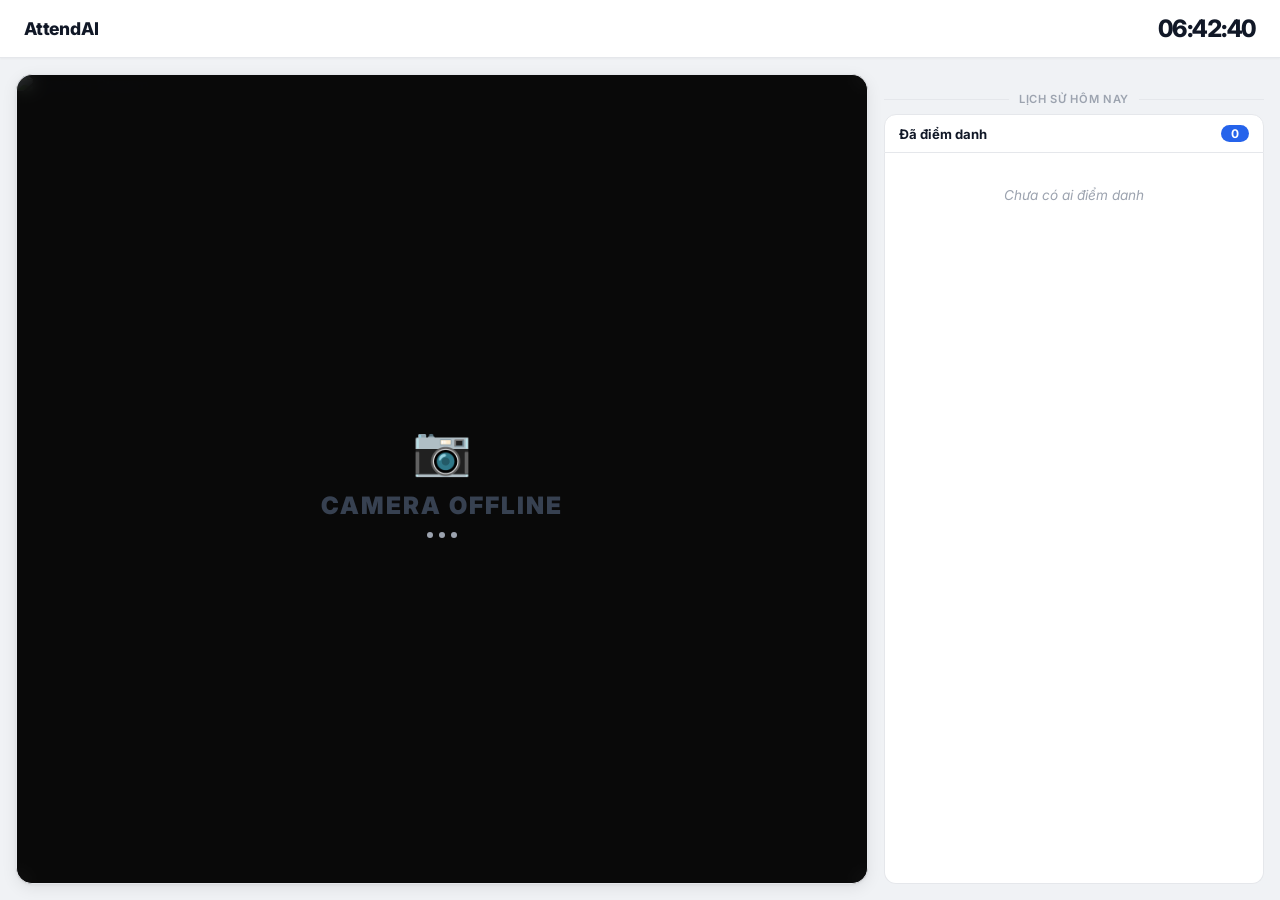
==== frontend/kiosk/index.html @ 1f4bd06a "Initial commit: AttendAI complete system" ====
<!DOCTYPE html>
<html lang="vi">
<head>
  <meta charset="UTF-8"/>
  <meta name="viewport" content="width=device-width,initial-scale=1.0"/>
  <title>Điểm Danh</title>
  <meta name="description" content="Hệ thống điểm danh tự động bằng nhận diện khuôn mặt AI"/>
  <link href="https://fonts.googleapis.com/css2?family=Inter:wght@400;500;600;700;800;900&display=swap" rel="stylesheet"/>
  <link rel="stylesheet" href="kiosk.css"/>
</head>
<body>

<!-- ═══ TOPBAR ═══════════════════════════════════════════ -->
<header class="topbar" id="topbar">
  <div class="topbar-left">
    <div>
      <div class="logo-title">AttendAI</div>
    </div>
  </div>
  <div class="topbar-right">
    <div class="clock" id="clock">--:--:--</div>
  </div>
</header>

<!-- ═══ MAIN LAYOUT ═════════════════════════════════════ -->
<main class="kiosk-main">

  <!-- ── Camera Panel (LEFT) ─────────────────────────── -->
  <section class="cam-section">
    <div class="cam-frame" id="camFrame">
      <img id="camImg" src="/api/camera/stream" alt="Camera Stream"/>
      <canvas id="bboxCanvas"></canvas>

      <!-- Overlay: waiting -->
      <div class="cam-waiting" id="camWaiting">
        <div class="cam-waiting-icon">📷</div>
        <p style="font-weight:900; font-size:1.5rem; letter-spacing: 2px;">CAMERA OFFLINE</p>
        <div class="cam-waiting-dots"><span></span><span></span><span></span></div>
      </div>

    </div>
  </section>

  <!-- ── Attendance Panel (RIGHT) ────────────────────── -->
  <aside class="att-panel">

    <!-- Success Drop-Face Card (hidden by default) -->
    <div class="drop-card" id="dropCard">
      <div class="drop-inner" id="dropInner">
        <div class="drop-check">
          <svg viewBox="0 0 52 52" class="drop-check-svg">
            <circle cx="26" cy="26" r="25" fill="none" stroke="currentColor" stroke-width="2"/>
            <path fill="none" stroke="currentColor" stroke-width="3" stroke-linecap="round" stroke-linejoin="round" d="M14.1 27.2l7.1 7.2 16.7-16.8"/>
          </svg>
        </div>
        <div class="drop-avatar-wrap">
          <img id="dropAvatar" class="drop-avatar" src="" alt=""/>
          <div class="drop-avatar-fallback" id="dropAvatarFallback">👤</div>
        </div>
        <div class="drop-name" id="dropName">—</div>
        <div class="drop-code" id="dropCode">—</div>
        <div class="drop-time" id="dropTime">--:--:--</div>
        <div class="drop-conf" id="dropConf">
          <div class="drop-conf-bar"><div class="drop-conf-fill" id="dropConfFill"></div></div>
          <span id="dropConfTxt">0%</span>
        </div>
        <div class="drop-status" id="dropStatus">Điểm danh thành công</div>
      </div>
    </div>



    <!-- Divider -->
    <div class="att-divider">
      <span class="att-divider-line"></span>
      <span class="att-divider-text">Lịch sử hôm nay</span>
      <span class="att-divider-line"></span>
    </div>

    <!-- Check-in list -->
    <div class="att-list-header">
      <span>Đã điểm danh</span>
      <span class="att-count" id="attCount">0</span>
    </div>
    <div class="att-list" id="attList">
      <div class="att-empty" id="attEmpty">Chưa có ai điểm danh</div>
    </div>
  </aside>

</main>

<!-- ═══ TOAST ═══════════════════════════════════════════ -->
<div class="toast" id="toast"></div>

<script src="kiosk.js"></script>
</body>
</html>
---- frontend/kiosk/kiosk.css ----
/* ═══════════════════════════════════════════════════════════
   kiosk.css — AttendAI Kiosk · Clean Light Production Theme
   Chỉ hiển thị: Camera (trái) + Điểm danh (phải)
═══════════════════════════════════════════════════════════ */

*, *::before, *::after { box-sizing: border-box; margin: 0; padding: 0; }

:root {
  /* ── Surface ── */
  --bg:          #F0F2F5;
  --surface:     #FFFFFF;
  --surface-2:   #F8F9FB;
  --border:      #E5E7EB;
  --border-md:   #D1D5DB;

  /* ── Text ── */
  --text:        #111827;
  --text-sub:    #6B7280;
  --text-faint:  #9CA3AF;

  /* ── Colors ── */
  --green:       #059669;
  --green-bg:    #ECFDF5;
  --green-bd:    #A7F3D0;
  --green-glow:  rgba(5, 150, 105, .15);

  --blue:        #2563EB;
  --blue-bg:     #EFF6FF;
  --blue-bd:     #BFDBFE;

  --red:         #DC2626;
  --red-bg:      #FEF2F2;

  --amber:       #D97706;
  --amber-bg:    #FFFBEB;

  --cyan:        #0891B2;

  /* ── Sizing ── */
  --radius-sm:   8px;
  --radius:      12px;
  --radius-lg:   16px;
  --shadow-sm:   0 1px 2px rgba(0,0,0,.04);
  --shadow:      0 2px 8px rgba(0,0,0,.06), 0 0 1px rgba(0,0,0,.08);
  --shadow-md:   0 4px 16px rgba(0,0,0,.08), 0 1px 3px rgba(0,0,0,.06);
  --shadow-lg:   0 8px 32px rgba(0,0,0,.10), 0 2px 6px rgba(0,0,0,.06);

  --topbar-h:    58px;
  --statusbar-h: 32px;
}

html, body {
  height: 100%;
  overflow: hidden;
}

body {
  font-family: 'Inter', system-ui, -apple-system, sans-serif;
  background: var(--bg);
  color: var(--text);
  display: flex;
  flex-direction: column;
  -webkit-font-smoothing: antialiased;
  -moz-osx-font-smoothing: grayscale;
}

/* ── Scrollbar ──────────────────────────────────────────── */
::-webkit-scrollbar { width: 4px; }
::-webkit-scrollbar-track { background: transparent; }
::-webkit-scrollbar-thumb { background: var(--border-md); border-radius: 99px; }
::-webkit-scrollbar-thumb:hover { background: var(--text-faint); }


/* ═══════════════════════════════════════════════════════════
   TOPBAR
═══════════════════════════════════════════════════════════ */
.topbar {
  height: var(--topbar-h);
  flex-shrink: 0;
  background: var(--surface);
  border-bottom: 1px solid var(--border);
  display: flex;
  align-items: center;
  justify-content: space-between;
  padding: 0 24px;
  box-shadow: var(--shadow-sm);
  z-index: 10;
}

.topbar-left {
  display: flex;
  align-items: center;
  gap: 12px;
}

.logo-mark {
  width: 40px; height: 40px;
  background: linear-gradient(135deg, #2563EB, #7C3AED);
  border-radius: 10px;
  display: flex; align-items: center; justify-content: center;
  font-size: 1.3rem;
  box-shadow: 0 2px 8px rgba(37, 99, 235, .25);
}

.logo-title {
  font-size: 1.1rem;
  font-weight: 800;
  color: var(--text);
  letter-spacing: -.01em;
}

.logo-sub {
  font-size: .75rem;
  color: var(--text-sub);
  margin-top: 1px;
}

.topbar-right {
  display: flex;
  align-items: center;
  gap: 14px;
}

.session-pill {
  display: flex;
  align-items: center;
  gap: 7px;
  background: var(--green-bg);
  border: 1px solid var(--green-bd);
  border-radius: 99px;
  padding: 5px 14px;
  font-size: .78rem;
  font-weight: 600;
  color: var(--green);
}

.pulse-dot {
  width: 7px; height: 7px;
  border-radius: 50%;
  background: var(--green);
  animation: pulse 1.6s ease-in-out infinite;
}

@keyframes pulse {
  0%, 100% { opacity: 1; transform: scale(1); }
  50% { opacity: .4; transform: scale(1.3); }
}

.clock {
  font-size: 1.5rem;
  font-weight: 800;
  color: var(--text);
  font-variant-numeric: tabular-nums;
  letter-spacing: -.02em;
}


/* ═══════════════════════════════════════════════════════════
   MAIN LAYOUT — Camera (left) + Attendance (right)
═══════════════════════════════════════════════════════════ */
.kiosk-main {
  flex: 1;
  display: grid;
  grid-template-columns: 1fr 380px;
  gap: 16px;
  padding: 16px;
  overflow: hidden;
  min-height: 0;
}


/* ═══════════════════════════════════════════════════════════
   CAMERA SECTION
═══════════════════════════════════════════════════════════ */
.cam-section {
  display: flex;
  flex-direction: column;
  min-height: 0;
}

.cam-frame {
  position: relative;
  flex: 1;
  background: #0a0a0a;
  border-radius: var(--radius-lg);
  overflow: hidden;
  border: 1px solid var(--border);
  box-shadow: var(--shadow-md);
}

.cam-frame img {
  width: 100%;
  height: 100%;
  object-fit: cover;
  display: block;
}

#bboxCanvas {
  position: absolute;
  top: 0; left: 0;
  width: 100%; height: 100%;
  pointer-events: none;
}

/* Camera waiting overlay */
.cam-waiting {
  position: absolute;
  inset: 0;
  display: flex;
  flex-direction: column;
  align-items: center;
  justify-content: center;
  gap: 12px;
  background: rgba(10, 10, 10, .85);
  backdrop-filter: blur(8px);
  color: #9CA3AF;
  z-index: 5;
  transition: opacity .4s ease;
}

.cam-waiting.hidden {
  opacity: 0;
  pointer-events: none;
}

.cam-waiting-icon {
  font-size: 3rem;
  animation: float 3s ease-in-out infinite;
}

@keyframes float {
  0%, 100% { transform: translateY(0); }
  50% { transform: translateY(-6px); }
}

.cam-waiting p {
  font-size: 2.5rem;
  font-weight: 900;
  color: #374151;
  text-transform: uppercase;
  letter-spacing: 4px;
}

.cam-waiting-dots {
  display: flex;
  gap: 6px;
}

.cam-waiting-dots span {
  width: 6px; height: 6px;
  border-radius: 50%;
  background: var(--text-faint);
  animation: dotPulse 1.2s ease-in-out infinite;
}
.cam-waiting-dots span:nth-child(2) { animation-delay: .2s; }
.cam-waiting-dots span:nth-child(3) { animation-delay: .4s; }

@keyframes dotPulse {
  0%, 100% { opacity: .3; transform: scale(.8); }
  50% { opacity: 1; transform: scale(1.2); }
}

/* Camera HUD (bottom bar overlay) */
.cam-hud {
  position: absolute;
  bottom: 0; left: 0; right: 0;
  padding: 8px 16px;
  background: linear-gradient(transparent, rgba(0,0,0,.6));
  display: flex;
  align-items: center;
  justify-content: space-between;
  font-size: .78rem;
  font-weight: 500;
  color: rgba(255,255,255,.8);
  z-index: 4;
}


/* ═══════════════════════════════════════════════════════════
   ATTENDANCE PANEL (RIGHT)
═══════════════════════════════════════════════════════════ */
.att-panel {
  display: flex;
  flex-direction: column;
  gap: 0;
  min-height: 0;
  overflow: hidden;
}

/* ── Drop-Face Success Card ─────────────────────────────── */
.drop-card {
  background: var(--surface);
  border: 1px solid var(--border);
  border-radius: var(--radius-lg);
  box-shadow: var(--shadow-md);
  overflow: hidden;
  margin-bottom: 12px;
  opacity: 0;
  transform: translateY(-12px) scale(.96);
  max-height: 0;
  transition: all .45s cubic-bezier(.4, 0, .2, 1);
  pointer-events: none;
}

.drop-card.visible {
  opacity: 1;
  transform: translateY(0) scale(1);
  max-height: 400px;
  pointer-events: auto;
}

.drop-inner {
  display: flex;
  flex-direction: column;
  align-items: center;
  padding: 24px 20px 20px;
  gap: 6px;
}

/* Check animation */
.drop-check {
  width: 48px; height: 48px;
  color: var(--green);
  margin-bottom: 4px;
}

.drop-check-svg {
  width: 100%; height: 100%;
}

.drop-check-svg circle {
  stroke-dasharray: 166;
  stroke-dashoffset: 166;
  animation: circleIn .6s .15s cubic-bezier(.65,0,.45,1) forwards;
}

.drop-check-svg path {
  stroke-dasharray: 48;
  stroke-dashoffset: 48;
  animation: checkIn .35s .5s cubic-bezier(.65,0,.45,1) forwards;
}

@keyframes circleIn {
  to { stroke-dashoffset: 0; }
}
@keyframes checkIn {
  to { stroke-dashoffset: 0; }
}

/* Avatar */
.drop-avatar-wrap {
  width: 72px; height: 72px;
  border-radius: 50%;
  border: 3px solid var(--green-bd);
  overflow: hidden;
  background: var(--surface-2);
  display: flex;
  align-items: center;
  justify-content: center;
  box-shadow: 0 4px 12px var(--green-glow);
  margin-top: 4px;
  position: relative;
}

.drop-avatar {
  width: 100%; height: 100%;
  object-fit: cover;
  display: none;
}

.drop-avatar.loaded {
  display: block;
}

.drop-avatar-fallback {
  font-size: 2rem;
  color: var(--text-faint);
  position: absolute;
}

.drop-avatar.loaded ~ .drop-avatar-fallback {
  display: none;
}

.drop-name {
  font-size: 1.15rem;
  font-weight: 800;
  color: var(--text);
  margin-top: 6px;
  text-align: center;
  line-height: 1.2;
}

.drop-code {
  font-family: 'SF Mono', 'Consolas', monospace;
  font-size: .82rem;
  font-weight: 600;
  color: var(--blue);
  background: var(--blue-bg);
  border: 1px solid var(--blue-bd);
  padding: 2px 12px;
  border-radius: 99px;
}

.drop-time {
  font-size: .85rem;
  font-weight: 600;
  color: var(--text-sub);
  font-variant-numeric: tabular-nums;
}

/* Confidence bar */
.drop-conf {
  display: flex;
  align-items: center;
  gap: 8px;
  width: 100%;
  max-width: 200px;
  margin-top: 2px;
}

.drop-conf-bar {
  flex: 1;
  height: 5px;
  background: var(--border);
  border-radius: 99px;
  overflow: hidden;
}

.drop-conf-fill {
  height: 100%;
  background: var(--green);
  border-radius: 99px;
  transition: width .5s ease;
}

.drop-conf span {
  font-size: .75rem;
  font-weight: 700;
  color: var(--green);
  min-width: 32px;
}

.drop-status {
  font-size: .82rem;
  font-weight: 700;
  color: var(--green);
  background: var(--green-bg);
  border: 1px solid var(--green-bd);
  padding: 4px 16px;
  border-radius: 99px;
  margin-top: 6px;
}

/* ── Idle State ─────────────────────────────────────────── */
.att-idle {
  background: var(--surface);
  border: 1px solid var(--border);
  border-radius: var(--radius-lg);
  box-shadow: var(--shadow-sm);
  padding: 32px 20px;
  display: flex;
  flex-direction: column;
  align-items: center;
  gap: 10px;
  margin-bottom: 12px;
  transition: opacity .3s, max-height .3s;
}

.att-idle.hidden {
  opacity: 0;
  max-height: 0;
  padding: 0;
  margin: 0;
  border: none;
  overflow: hidden;
}

.att-idle-icon {
  font-size: 2.5rem;
  animation: scanPulse 2.5s ease-in-out infinite;
}

@keyframes scanPulse {
  0%, 100% { transform: scale(1); opacity: .7; }
  50% { transform: scale(1.08); opacity: 1; }
}

.att-idle-text {
  font-size: .88rem;
  color: var(--text-sub);
  text-align: center;
  line-height: 1.6;
  font-weight: 500;
}

/* ── Divider ────────────────────────────────────────────── */
.att-divider {
  display: flex;
  align-items: center;
  gap: 10px;
  margin: 4px 0 8px;
}

.att-divider-line {
  flex: 1;
  height: 1px;
  background: var(--border);
}

.att-divider-text {
  font-size: .7rem;
  font-weight: 600;
  color: var(--text-faint);
  text-transform: uppercase;
  letter-spacing: .06em;
  white-space: nowrap;
}

/* ── List Header ────────────────────────────────────────── */
.att-list-header {
  display: flex;
  align-items: center;
  justify-content: space-between;
  padding: 10px 14px;
  background: var(--surface);
  border: 1px solid var(--border);
  border-radius: var(--radius) var(--radius) 0 0;
  font-size: .82rem;
  font-weight: 700;
  color: var(--text);
}

.att-count {
  background: var(--blue);
  color: #fff;
  border-radius: 99px;
  padding: 1px 10px;
  font-size: .75rem;
  font-weight: 700;
  min-width: 24px;
  text-align: center;
}

/* ── Attendance List ────────────────────────────────────── */
.att-list {
  flex: 1;
  overflow-y: auto;
  background: var(--surface);
  border: 1px solid var(--border);
  border-top: none;
  border-radius: 0 0 var(--radius) var(--radius);
  padding: 6px;
  display: flex;
  flex-direction: column;
  gap: 4px;
}

.att-empty {
  text-align: center;
  color: var(--text-faint);
  padding: 28px 12px;
  font-size: .85rem;
  font-style: italic;
}

/* ── Attendance Item ────────────────────────────────────── */
.att-item {
  display: flex;
  align-items: center;
  gap: 10px;
  padding: 10px 12px;
  border-radius: var(--radius-sm);
  background: var(--surface);
  border: 1px solid var(--border);
  border-left: 3px solid var(--green);
  transition: background .15s, box-shadow .15s;
  animation: itemSlideIn .35s cubic-bezier(.4, 0, .2, 1);
}

.att-item:hover {
  background: var(--surface-2);
  box-shadow: var(--shadow-sm);
}

@keyframes itemSlideIn {
  from {
    opacity: 0;
    transform: translateX(20px);
  }
  to {
    opacity: 1;
    transform: translateX(0);
  }
}

.att-item.late {
  border-left-color: var(--amber);
}

/* Avatar in list */
.att-avatar {
  width: 42px; height: 42px;
  border-radius: 50%;
  background: var(--surface-2);
  border: 1px solid var(--border);
  object-fit: cover;
  flex-shrink: 0;
  display: block;
}

.att-info {
  flex: 1;
  min-width: 0;
  display: flex;
  flex-direction: column;
  gap: 2px;
}

.att-name {
  font-size: .85rem;
  font-weight: 700;
  color: var(--text);
  white-space: nowrap;
  overflow: hidden;
  text-overflow: ellipsis;
}

.att-code {
  font-size: .72rem;
  color: var(--text-sub);
  font-family: 'SF Mono', 'Consolas', monospace;
  background: var(--bg);
  padding: 0 5px;
  border-radius: 3px;
  display: inline-block;
  margin-top: 2px;
}

.att-meta {
  text-align: right;
  flex-shrink: 0;
}

.att-time {
  font-size: .82rem;
  font-weight: 700;
  color: var(--green);
  font-variant-numeric: tabular-nums;
}

.att-conf {
  font-size: .68rem;
  color: var(--text-faint);
  margin-top: 1px;
}

.att-late-chip {
  display: inline-block;
  font-size: .62rem;
  font-weight: 700;
  background: var(--amber-bg);
  color: var(--amber);
  border: 1px solid #FDE68A;
  padding: 0 5px;
  border-radius: 99px;
  margin-top: 2px;
}





/* ═══════════════════════════════════════════════════════════
   TOAST
═══════════════════════════════════════════════════════════ */
.toast {
  position: fixed;
  bottom: 48px;
  left: 50%;
  transform: translateX(-50%) translateY(16px);
  background: var(--text);
  color: #fff;
  padding: 10px 24px;
  border-radius: 99px;
  font-size: .85rem;
  font-weight: 600;
  opacity: 0;
  pointer-events: none;
  transition: all .3s cubic-bezier(.4, 0, .2, 1);
  white-space: nowrap;
  box-shadow: var(--shadow-lg);
  z-index: 9999;
}

.toast.show {
  opacity: 1;
  transform: translateX(-50%) translateY(0);
}

.toast.success { background: var(--green); }
.toast.error   { background: var(--red); }


/* ═══════════════════════════════════════════════════════════
   RESPONSIVE
═══════════════════════════════════════════════════════════ */
@media (max-width: 1000px) {
  .kiosk-main {
    grid-template-columns: 1fr 320px;
  }
}

@media (max-width: 768px) {
  .kiosk-main {
    grid-template-columns: 1fr;
    grid-template-rows: 1fr auto;
  }

  .att-panel {
    max-height: 300px;
  }
}
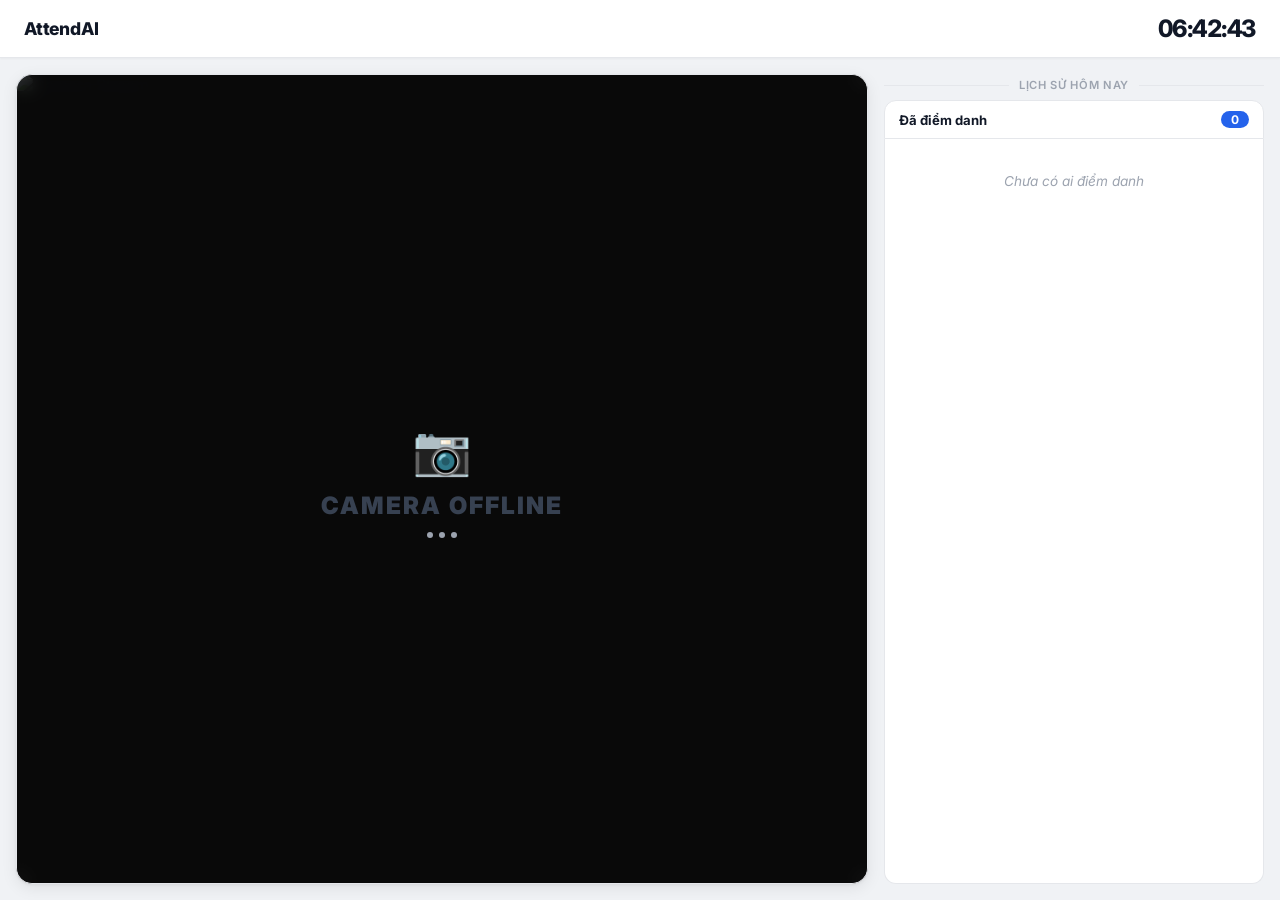
==== commit 29c74886: "refactor(kiosk,admin): clean UI kiosk, fix table alignment, fix WS disconnection error and improve a" ====
--- a/frontend/kiosk/index.html
+++ b/frontend/kiosk/index.html
@@ -44,30 +44,6 @@
   <!-- ── Attendance Panel (RIGHT) ────────────────────── -->
   <aside class="att-panel">
 
-    <!-- Success Drop-Face Card (hidden by default) -->
-    <div class="drop-card" id="dropCard">
-      <div class="drop-inner" id="dropInner">
-        <div class="drop-check">
-          <svg viewBox="0 0 52 52" class="drop-check-svg">
-            <circle cx="26" cy="26" r="25" fill="none" stroke="currentColor" stroke-width="2"/>
-            <path fill="none" stroke="currentColor" stroke-width="3" stroke-linecap="round" stroke-linejoin="round" d="M14.1 27.2l7.1 7.2 16.7-16.8"/>
-          </svg>
-        </div>
-        <div class="drop-avatar-wrap">
-          <img id="dropAvatar" class="drop-avatar" src="" alt=""/>
-          <div class="drop-avatar-fallback" id="dropAvatarFallback">👤</div>
-        </div>
-        <div class="drop-name" id="dropName">—</div>
-        <div class="drop-code" id="dropCode">—</div>
-        <div class="drop-time" id="dropTime">--:--:--</div>
-        <div class="drop-conf" id="dropConf">
-          <div class="drop-conf-bar"><div class="drop-conf-fill" id="dropConfFill"></div></div>
-          <span id="dropConfTxt">0%</span>
-        </div>
-        <div class="drop-status" id="dropStatus">Điểm danh thành công</div>
-      </div>
-    </div>
-
 
 
     <!-- Divider -->
--- a/frontend/kiosk/kiosk.css
+++ b/frontend/kiosk/kiosk.css
@@ -95,11 +95,10 @@
 
 .logo-mark {
   width: 40px; height: 40px;
-  background: linear-gradient(135deg, #2563EB, #7C3AED);
+  background: var(--blue);
   border-radius: 10px;
   display: flex; align-items: center; justify-content: center;
   font-size: 1.3rem;
-  box-shadow: 0 2px 8px rgba(37, 99, 235, .25);
 }
 
 .logo-title {
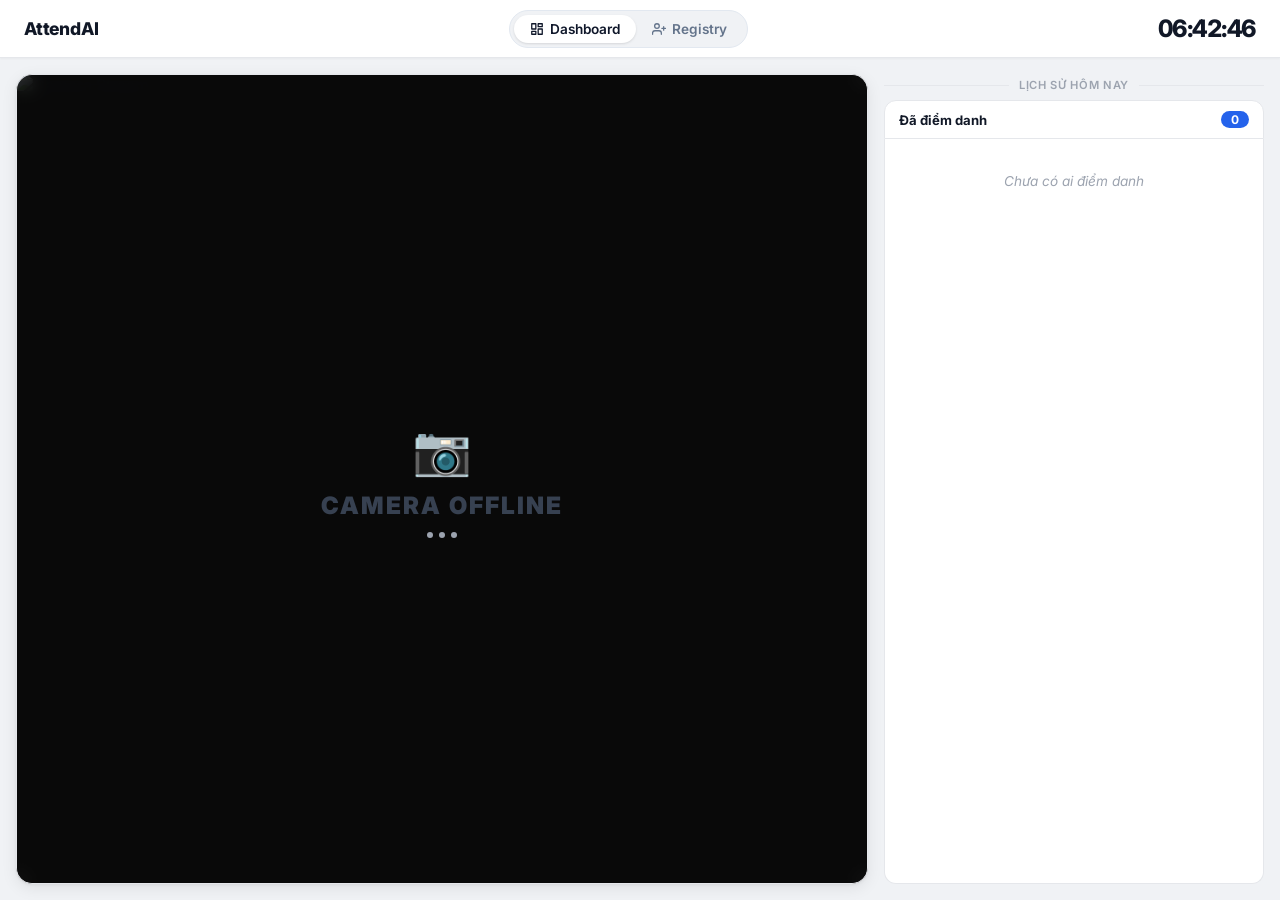
==== commit fd90cafb: "feat: enhance face attendance system, update admin/kiosk UI, add demo assets and standardize README" ====
--- a/frontend/kiosk/index.html
+++ b/frontend/kiosk/index.html
@@ -1,73 +1,95 @@
 <!DOCTYPE html>
 <html lang="vi">
+
 <head>
-  <meta charset="UTF-8"/>
-  <meta name="viewport" content="width=device-width,initial-scale=1.0"/>
+  <meta charset="UTF-8" />
+  <meta name="viewport" content="width=device-width,initial-scale=1.0" />
   <title>Điểm Danh</title>
-  <meta name="description" content="Hệ thống điểm danh tự động bằng nhận diện khuôn mặt AI"/>
-  <link href="https://fonts.googleapis.com/css2?family=Inter:wght@400;500;600;700;800;900&display=swap" rel="stylesheet"/>
-  <link rel="stylesheet" href="kiosk.css"/>
+  <meta name="description" content="Hệ thống điểm danh tự động bằng nhận diện khuôn mặt AI" />
+  <link href="https://fonts.googleapis.com/css2?family=Inter:wght@400;500;600;700;800;900&display=swap"
+    rel="stylesheet" />
+  <link rel="stylesheet" href="header.css" />
+  <link rel="stylesheet" href="kiosk.css" />
+  <script src="https://cdn.jsdelivr.net/npm/sweetalert2@11"></script>
 </head>
+
 <body>
 
-<!-- ═══ TOPBAR ═══════════════════════════════════════════ -->
-<header class="topbar" id="topbar">
-  <div class="topbar-left">
-    <div>
+  <!-- ═══ TOPBAR ═══════════════════════════════════════════ -->
+  <header class="topbar" id="topbar">
+    <div class="topbar-left">
       <div class="logo-title">AttendAI</div>
     </div>
-  </div>
-  <div class="topbar-right">
-    <div class="clock" id="clock">--:--:--</div>
-  </div>
-</header>
 
-<!-- ═══ MAIN LAYOUT ═════════════════════════════════════ -->
-<main class="kiosk-main">
+    <nav class="topbar-nav">
+      <a href="index.html" class="nav-tab">
+        <svg class="nav-icon" viewBox="0 0 24 24" stroke-linecap="round" stroke-linejoin="round">
+          <rect x="3" y="3" width="7" height="9"></rect>
+          <rect x="14" y="3" width="7" height="5"></rect>
+          <rect x="14" y="12" width="7" height="9"></rect>
+          <rect x="3" y="16" width="7" height="5"></rect>
+        </svg>
+        Dashboard
+      </a>
+      <a href="register.html" class="nav-tab">
+        <svg class="nav-icon" viewBox="0 0 24 24" stroke-linecap="round" stroke-linejoin="round">
+          <path d="M16 21v-2a4 4 0 0 0-4-4H5a4 4 0 0 0-4 4v2"></path>
+          <circle cx="8.5" cy="7" r="4"></circle>
+          <line x1="20" y1="8" x2="20" y2="14"></line>
+          <line x1="23" y1="11" x2="17" y2="11"></line>
+        </svg>
+        Registry
+      </a>
+    </nav>
 
-  <!-- ── Camera Panel (LEFT) ─────────────────────────── -->
-  <section class="cam-section">
-    <div class="cam-frame" id="camFrame">
-      <img id="camImg" src="/api/camera/stream" alt="Camera Stream"/>
-      <canvas id="bboxCanvas"></canvas>
+    <div class="topbar-right">
+      <div class="clock" id="clock">--:--:--</div>
+    </div>
+  </header>
 
-      <!-- Overlay: waiting -->
-      <div class="cam-waiting" id="camWaiting">
-        <div class="cam-waiting-icon">📷</div>
-        <p style="font-weight:900; font-size:1.5rem; letter-spacing: 2px;">CAMERA OFFLINE</p>
-        <div class="cam-waiting-dots"><span></span><span></span><span></span></div>
+  <!-- ═══ MAIN LAYOUT ═════════════════════════════════════ -->
+  <main class="kiosk-main" id="tab-dashboard">
+
+    <!-- ── Camera Panel (LEFT) ─────────────────────────── -->
+    <section class="cam-section">
+      <div class="cam-frame" id="camFrame">
+        <img id="camImg" src="/api/camera/stream" alt="Camera Stream" />
+        <canvas id="bboxCanvas"></canvas>
+
+        <!-- Overlay: waiting -->
+        <div class="cam-waiting" id="camWaiting">
+          <div class="cam-waiting-icon">📷</div>
+          <p style="font-weight:900; font-size:1.5rem; letter-spacing: 2px;">CAMERA OFFLINE</p>
+          <div class="cam-waiting-dots"><span></span><span></span><span></span></div>
+        </div>
+
       </div>
+    </section>
 
-    </div>
-  </section>
+    <!-- ── Attendance Panel (RIGHT) ────────────────────── -->
+    <aside class="att-panel">
+      <!-- Divider -->
+      <div class="att-divider">
+        <span class="att-divider-line"></span>
+        <span class="att-divider-text">Lịch sử hôm nay</span>
+        <span class="att-divider-line"></span>
+      </div>
+      <!-- Check-in list -->
+      <div class="att-list-header">
+        <span>Đã điểm danh</span>
+        <span class="att-count" id="attCount">0</span>
+      </div>
+      <div class="att-list" id="attList">
+        <div class="att-empty" id="attEmpty">Chưa có ai điểm danh</div>
+      </div>
+    </aside>
 
-  <!-- ── Attendance Panel (RIGHT) ────────────────────── -->
-  <aside class="att-panel">
+  </main>
 
 
 
-    <!-- Divider -->
-    <div class="att-divider">
-      <span class="att-divider-line"></span>
-      <span class="att-divider-text">Lịch sử hôm nay</span>
-      <span class="att-divider-line"></span>
-    </div>
+  <script src="header.js"></script>
+  <script src="kiosk.js"></script>
+</body>
 
-    <!-- Check-in list -->
-    <div class="att-list-header">
-      <span>Đã điểm danh</span>
-      <span class="att-count" id="attCount">0</span>
-    </div>
-    <div class="att-list" id="attList">
-      <div class="att-empty" id="attEmpty">Chưa có ai điểm danh</div>
-    </div>
-  </aside>
-
-</main>
-
-<!-- ═══ TOAST ═══════════════════════════════════════════ -->
-<div class="toast" id="toast"></div>
-
-<script src="kiosk.js"></script>
-</body>
-</html>
+</html>
--- a/frontend/kiosk/header.css
+++ b/frontend/kiosk/header.css
@@ -0,0 +1,96 @@
+/* ═══════════════════════════════════════════════════════════
+   header.css — Shared Kiosk Topbar (index + register)
+   ═══════════════════════════════════════════════════════════ */
+
+/* ── Topbar ─────────────────────────────────────────────── */
+.topbar {
+  height: 58px;
+  flex-shrink: 0;
+  background: #ffffff;
+  border-bottom: 1px solid #E5E7EB;
+  display: flex;
+  align-items: center;
+  justify-content: space-between;
+  padding: 0 24px;
+  box-shadow: 0 1px 2px rgba(0, 0, 0, 0.04);
+  z-index: 10;
+}
+
+.topbar-left {
+  display: flex;
+  align-items: center;
+  gap: 12px;
+}
+
+.logo-title {
+  font-size: 1.1rem;
+  font-weight: 800;
+  color: #111827;
+  letter-spacing: -.02em;
+}
+
+.topbar-right {
+  display: flex;
+  align-items: center;
+  gap: 14px;
+}
+
+.clock {
+  font-size: 1.45rem;
+  font-weight: 800;
+  color: #111827;
+  font-variant-numeric: tabular-nums;
+  letter-spacing: -.02em;
+}
+
+/* ── Navigation Capsule ─────────────────────────────────── */
+.topbar-nav {
+  display: inline-flex;
+  align-items: center;
+  background-color: #f0f2f5;
+  padding: 4px;
+  border-radius: 99px;
+  border: 1px solid #e2e8f0;
+}
+
+.nav-tab {
+  display: inline-flex;
+  align-items: center;
+  gap: 6px;
+  background: transparent;
+  border: none;
+  padding: 6px 16px;
+  font-size: 0.85rem;
+  font-weight: 600;
+  color: #64748b;
+  cursor: pointer;
+  border-radius: 99px;
+  transition: all 0.2s cubic-bezier(0.4, 0, 0.2, 1);
+  text-decoration: none;
+  font-family: 'Inter', system-ui, -apple-system, sans-serif;
+}
+
+.nav-tab:hover {
+  color: #0f172a;
+}
+
+.nav-tab.active {
+  background: #ffffff;
+  color: #0f172a;
+  box-shadow: 0 1px 3px rgba(0, 0, 0, 0.08), 0 1px 2px rgba(0, 0, 0, 0.04);
+}
+
+.nav-icon {
+  width: 14px;
+  height: 14px;
+  stroke: currentColor;
+  stroke-width: 2.2;
+  fill: none;
+  flex-shrink: 0;
+}
+
+/* Fix SweetAlert2 height: auto !important overriding 100% layout */
+html.swal2-height-auto,
+body.swal2-height-auto {
+  height: 100% !important;
+}
--- a/frontend/kiosk/kiosk.css
+++ b/frontend/kiosk/kiosk.css
@@ -151,6 +151,49 @@
   color: var(--text);
   font-variant-numeric: tabular-nums;
   letter-spacing: -.02em;
+}
+
+/* ── Navigation (iOS Capsule Segmented Style) ───────────── */
+.topbar-nav {
+  display: inline-flex;
+  align-items: center;
+  background-color: #f0f2f5;
+  padding: 4px;
+  border-radius: 99px;
+  border: 1px solid #e2e8f0;
+}
+
+.nav-tab {
+  display: inline-flex;
+  align-items: center;
+  gap: 6px;
+  background: transparent;
+  border: none;
+  padding: 6px 16px;
+  font-size: 0.85rem;
+  font-weight: 600;
+  color: #64748b;
+  cursor: pointer;
+  border-radius: 99px;
+  transition: all 0.2s cubic-bezier(0.4, 0, 0.2, 1);
+  text-decoration: none;
+}
+
+.nav-tab:hover {
+  color: #0f172a;
+}
+
+.nav-tab.active {
+  background: #ffffff;
+  color: #0f172a;
+  box-shadow: 0 1px 3px rgba(0, 0, 0, 0.08), 0 1px 2px rgba(0, 0, 0, 0.04);
+}
+
+.nav-icon {
+  width: 14px;
+  height: 14px;
+  stroke: currentColor;
+  stroke-width: 2.2;
 }
 
 
@@ -670,35 +713,7 @@
 
 
 
-/* ═══════════════════════════════════════════════════════════
-   TOAST
-═══════════════════════════════════════════════════════════ */
-.toast {
-  position: fixed;
-  bottom: 48px;
-  left: 50%;
-  transform: translateX(-50%) translateY(16px);
-  background: var(--text);
-  color: #fff;
-  padding: 10px 24px;
-  border-radius: 99px;
-  font-size: .85rem;
-  font-weight: 600;
-  opacity: 0;
-  pointer-events: none;
-  transition: all .3s cubic-bezier(.4, 0, .2, 1);
-  white-space: nowrap;
-  box-shadow: var(--shadow-lg);
-  z-index: 9999;
-}
-
-.toast.show {
-  opacity: 1;
-  transform: translateX(-50%) translateY(0);
-}
-
-.toast.success { background: var(--green); }
-.toast.error   { background: var(--red); }
+
 
 
 /* ═══════════════════════════════════════════════════════════
@@ -720,3 +735,50 @@
     max-height: 300px;
   }
 }
+
+/* ═══════════════════════════════════════════════════════════
+   SPA NAVIGATION & REGISTRY STYLES
+   ═══════════════════════════════════════════════════════════ */
+/* ── Navigation (iOS Capsule Segmented Style) ───────────── */
+.topbar-nav {
+  display: inline-flex;
+  align-items: center;
+  background-color: #f0f2f5;
+  padding: 4px;
+  border-radius: 99px;
+  border: 1px solid #e2e8f0;
+}
+
+.nav-tab {
+  display: inline-flex;
+  align-items: center;
+  gap: 6px;
+  background: transparent;
+  border: none;
+  padding: 6px 16px;
+  font-size: 0.85rem;
+  font-weight: 600;
+  color: #64748b;
+  cursor: pointer;
+  border-radius: 99px;
+  transition: all 0.2s cubic-bezier(0.4, 0, 0.2, 1);
+  text-decoration: none;
+}
+
+.nav-tab:hover {
+  color: #0f172a;
+}
+
+.nav-tab.active {
+  background: #ffffff;
+  color: #0f172a;
+  box-shadow: 0 1px 3px rgba(0, 0, 0, 0.08), 0 1px 2px rgba(0, 0, 0, 0.04);
+}
+
+.nav-icon {
+  width: 14px;
+  height: 14px;
+  stroke: currentColor;
+  stroke-width: 2.2;
+}
+
